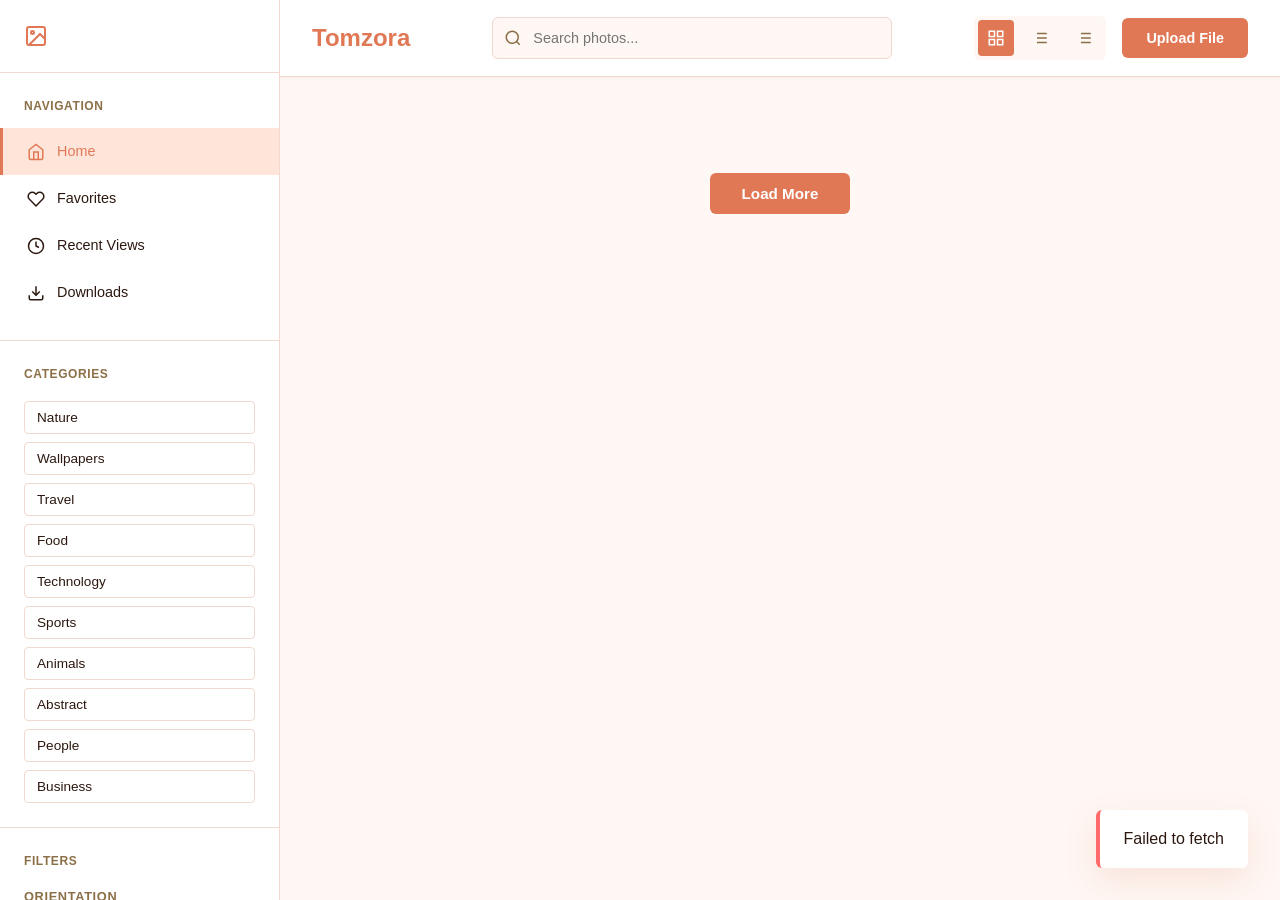
==== index.html @ ce798ffd "HTML" ====
<!DOCTYPE html>
<html lang="en">
<head>
    <meta charset="UTF-8">
    <meta name="viewport" content="width=device-width, initial-scale=1.0">
    <meta name="description" content="Tomzora - A beautiful image gallery powered by Unsplash">
    <title>Tomzora - Image Gallery</title>
    <link rel="stylesheet" href="../css/styles.css">
</head>
<body>
    <!-- Sidebar Navigation -->
    <aside id="sidebar" class="sidebar">
        <div class="sidebar-header">
            <div class="logo">
                <svg class="logo-icon" viewBox="0 0 24 24" fill="none" stroke="currentColor" stroke-width="2">
                    <rect x="3" y="3" width="18" height="18" rx="2" ry="2"></rect>
                    <circle cx="8.5" cy="8.5" r="1.5"></circle>
                    <polyline points="21 15 16 10 5 21"></polyline>
                </svg>
                <span class="logo-text">Tomzora</span>
            </div>
            <button id="sidebar-toggle" class="sidebar-toggle" aria-label="Toggle sidebar">
                <svg viewBox="0 0 24 24" fill="none" stroke="currentColor" stroke-width="2">
                    <line x1="3" y1="6" x2="21" y2="6"></line>
                    <line x1="3" y1="12" x2="21" y2="12"></line>
                    <line x1="3" y1="18" x2="21" y2="18"></line>
                </svg>
            </button>
        </div>

        <!-- Navigation Links -->
        <nav class="sidebar-nav">
            <h3 class="nav-title">Navigation</h3>
            <ul class="nav-list">
                <li><a href="#" class="nav-link active" data-view="home">
                    <svg viewBox="0 0 24 24" fill="none" stroke="currentColor" stroke-width="2">
                        <path d="M3 9l9-7 9 7v11a2 2 0 0 1-2 2H5a2 2 0 0 1-2-2z"></path>
                        <polyline points="9 22 9 12 15 12 15 22"></polyline>
                    </svg>
                    <span>Home</span>
                </a></li>
                <li><a href="#" class="nav-link" data-view="favorites">
                    <svg viewBox="0 0 24 24" fill="none" stroke="currentColor" stroke-width="2">
                        <path d="M20.84 4.61a5.5 5.5 0 0 0-7.78 0L12 5.67l-1.06-1.06a5.5 5.5 0 0 0-7.78 7.78l1.06 1.06L12 21.23l7.78-7.78 1.06-1.06a5.5 5.5 0 0 0 0-7.78z"></path>
                    </svg>
                    <span>Favorites</span>
                </a></li>
                <li><a href="#" class="nav-link" data-view="recent">
                    <svg viewBox="0 0 24 24" fill="none" stroke="currentColor" stroke-width="2">
                        <circle cx="12" cy="12" r="10"></circle>
                        <polyline points="12 6 12 12 16 14"></polyline>
                    </svg>
                    <span>Recent Views</span>
                </a></li>
                <li><a href="#" class="nav-link" data-view="downloads">
                    <svg viewBox="0 0 24 24" fill="none" stroke="currentColor" stroke-width="2">
                        <path d="M21 15v4a2 2 0 0 1-2 2H5a2 2 0 0 1-2-2v-4"></path>
                        <polyline points="7 10 12 15 17 10"></polyline>
                        <line x1="12" y1="15" x2="12" y2="3"></line>
                    </svg>
                    <span>Downloads</span>
                </a></li>
            </ul>
        </nav>

        <!-- Categories -->
        <section class="sidebar-section">
            <h3 class="section-title">Categories</h3>
            <div class="category-list">
                <button class="category-btn" data-topic="nature">Nature</button>
                <button class="category-btn" data-topic="wallpapers">Wallpapers</button>
                <button class="category-btn" data-topic="travel">Travel</button>
                <button class="category-btn" data-topic="food-drink">Food</button>
                <button class="category-btn" data-topic="technology">Technology</button>
                <button class="category-btn" data-topic="sports">Sports</button>
                <button class="category-btn" data-topic="animals">Animals</button>
                <button class="category-btn" data-topic="textures-patterns">Abstract</button>
                <button class="category-btn" data-topic="people">People</button>
                <button class="category-btn" data-topic="business-work">Business</button>
            </div>
        </section>

        <!-- Filters Panel -->
        <section class="sidebar-section">
            <h3 class="section-title">Filters</h3>
            
            <div class="filter-group">
                <label class="filter-label">Orientation</label>
                <div class="filter-options">
                    <button class="filter-btn active" data-filter="orientation" data-value="">All</button>
                    <button class="filter-btn" data-filter="orientation" data-value="landscape">Landscape</button>
                    <button class="filter-btn" data-filter="orientation" data-value="portrait">Portrait</button>
                    <button class="filter-btn" data-filter="orientation" data-value="squarish">Square</button>
                </div>
            </div>

            <div class="filter-group">
                <label class="filter-label">Color</label>
                <div class="color-swatches">
                    <button class="color-swatch" data-color="" title="All" style="background: linear-gradient(45deg, #ccc 25%, transparent 25%, transparent 75%, #ccc 75%, #ccc), linear-gradient(45deg, #ccc 25%, transparent 25%, transparent 75%, #ccc 75%, #ccc); background-size: 10px 10px; background-position: 0 0, 5px 5px; background-color: #eee;"></button>
                    <button class="color-swatch" data-color="black_and_white" title="B&W" style="background: linear-gradient(to right, #000, #fff);"></button>
                    <button class="color-swatch" data-color="black" title="Black" style="background: #000;"></button>
                    <button class="color-swatch" data-color="white" title="White" style="background: #fff; border: 1px solid #ddd;"></button>
                    <button class="color-swatch" data-color="yellow" title="Yellow" style="background: #FFD700;"></button>
                    <button class="color-swatch" data-color="orange" title="Orange" style="background: #FF8C00;"></button>
                    <button class="color-swatch" data-color="red" title="Red" style="background: #FF0000;"></button>
                    <button class="color-swatch" data-color="purple" title="Purple" style="background: #800080;"></button>
                    <button class="color-swatch" data-color="magenta" title="Magenta" style="background: #FF00FF;"></button>
                    <button class="color-swatch" data-color="green" title="Green" style="background: #008000;"></button>
                    <button class="color-swatch" data-color="teal" title="Teal" style="background: #008080;"></button>
                    <button class="color-swatch" data-color="blue" title="Blue" style="background: #0000FF;"></button>
                </div>
            </div>

            <div class="filter-group">
                <label class="filter-label">Sort By</label>
                <div class="filter-options">
                    <button class="filter-btn active" data-filter="sort" data-value="latest">Latest</button>
                    <button class="filter-btn" data-filter="sort" data-value="oldest">Oldest</button>
                    <button class="filter-btn" data-filter="sort" data-value="popular">Popular</button>
                </div>
            </div>
        </section>

        <!-- Settings -->
        <section class="sidebar-section">
            <h3 class="section-title">Settings</h3>
            
            <div class="setting-group">
                <label class="setting-label">Theme</label>
                <select id="theme-select" class="setting-select">
                    <option value="light">Light</option>
                    <option value="dark">Dark</option>
                    <option value="sepia">Sepia</option>
                    <option value="ocean">Ocean</option>
                    <option value="forest">Forest</option>
                    <option value="sunset">Sunset</option>
                </select>
            </div>

            <div class="setting-group">
                <label class="setting-label">Grid Columns</label>
                <select id="columns-select" class="setting-select">
                    <option value="2">2 Columns</option>
                    <option value="3">3 Columns</option>
                    <option value="4" selected>4 Columns</option>
                    <option value="5">5 Columns</option>
                </select>
            </div>

            <div class="setting-group">
                <label class="setting-label">Layout Density</label>
                <select id="density-select" class="setting-select">
                    <option value="comfortable" selected>Comfortable</option>
                    <option value="compact">Compact</option>
                    <option value="spacious">Spacious</option>
                </select>
            </div>

            <div class="setting-group checkbox">
                <input type="checkbox" id="show-attribution" checked>
                <label for="show-attribution">Show Attribution</label>
            </div>
        </section>
    </aside>

    <!-- Main Content Area -->
    <main class="main-content">
        <!-- Header Bar -->
        <header class="header">
            <div class="header-left">
                <h1 class="app-title">Tomzora</h1>
            </div>

            <div class="header-center">
                <div class="search-container">
                    <svg class="search-icon" viewBox="0 0 24 24" fill="none" stroke="currentColor" stroke-width="2">
                        <circle cx="11" cy="11" r="8"></circle>
                        <line x1="21" y1="21" x2="16.65" y2="16.65"></line>
                    </svg>
                    <input 
                        type="text" 
                        id="search-input" 
                        class="search-input" 
                        placeholder="Search photos..."
                        aria-label="Search photos"
                    >
                    <div id="search-suggestions" class="search-suggestions"></div>
                </div>
            </div>

            <div class="header-right">
                <div class="view-toggle">
                    <button class="view-btn active" data-view-type="masonry" title="Masonry Grid">
                        <svg viewBox="0 0 24 24" fill="none" stroke="currentColor" stroke-width="2">
                            <rect x="3" y="3" width="7" height="7"></rect>
                            <rect x="14" y="3" width="7" height="7"></rect>
                            <rect x="14" y="14" width="7" height="7"></rect>
                            <rect x="3" y="14" width="7" height="7"></rect>
                        </svg>
                    </button>
                    <button class="view-btn" data-view-type="grid" title="Uniform Grid">
                        <svg viewBox="0 0 24 24" fill="none" stroke="currentColor" stroke-width="2">
                            <line x1="8" y1="6" x2="21" y2="6"></line>
                            <line x1="8" y1="12" x2="21" y2="12"></line>
                            <line x1="8" y1="18" x2="21" y2="18"></line>
                            <line x1="3" y1="6" x2="3.01" y2="6"></line>
                            <line x1="3" y1="12" x2="3.01" y2="12"></line>
                            <line x1="3" y1="18" x2="3.01" y2="18"></line>
                        </svg>
                    </button>
                    <button class="view-btn" data-view-type="list" title="List View">
                        <svg viewBox="0 0 24 24" fill="none" stroke="currentColor" stroke-width="2">
                            <line x1="8" y1="6" x2="21" y2="6"></line>
                            <line x1="8" y1="12" x2="21" y2="12"></line>
                            <line x1="8" y1="18" x2="21" y2="18"></line>
                            <line x1="3" y1="6" x2="3.01" y2="6"></line>
                            <line x1="3" y1="12" x2="3.01" y2="12"></line>
                            <line x1="3" y1="18" x2="3.01" y2="18"></line>
                        </svg>
                    </button>
                </div>
                <button id="upload-btn" class="upload-btn">Upload File</button>
            </div>
        </header>

        <!-- Content Container -->
        <div class="content-wrapper">
            <!-- Photo Grid -->
            <div id="photo-grid" class="photo-grid masonry"></div>

            <!-- Empty State -->
            <div id="empty-state" class="empty-state hidden">
                <svg viewBox="0 0 24 24" fill="none" stroke="currentColor" stroke-width="2">
                    <rect x="3" y="3" width="18" height="18" rx="2" ry="2"></rect>
                    <circle cx="8.5" cy="8.5" r="1.5"></circle>
                    <polyline points="21 15 16 10 5 21"></polyline>
                </svg>
                <h2>No photos found</h2>
                <p>Try adjusting your filters or search terms</p>
            </div>

            <!-- Loading State -->
            <div id="loading-state" class="loading-state">
                <div class="skeleton-grid">
                    <div class="skeleton-card"></div>
                    <div class="skeleton-card"></div>
                    <div class="skeleton-card"></div>
                    <div class="skeleton-card"></div>
                    <div class="skeleton-card"></div>
                    <div class="skeleton-card"></div>
                </div>
            </div>

            <!-- Load More Button -->
            <div class="load-more-container">
                <button id="load-more-btn" class="load-more-btn">Load More</button>
            </div>
        </div>
    </main>

    <!-- Lightbox Modal -->
    <div id="lightbox" class="lightbox hidden">
        <div class="lightbox-overlay"></div>
        <div class="lightbox-container">
            <button class="lightbox-close" aria-label="Close lightbox">
                <svg viewBox="0 0 24 24" fill="none" stroke="currentColor" stroke-width="2">
                    <line x1="18" y1="6" x2="6" y2="18"></line>
                    <line x1="6" y1="6" x2="18" y2="18"></line>
                </svg>
            </button>

            <button class="lightbox-nav prev" aria-label="Previous photo">
                <svg viewBox="0 0 24 24" fill="none" stroke="currentColor" stroke-width="2">
                    <polyline points="15 18 9 12 15 6"></polyline>
                </svg>
            </button>

            <div class="lightbox-content">
                <img id="lightbox-image" src="" alt="">
                <div class="lightbox-info">
                    <div class="photo-meta">
                        <img id="photographer-avatar" src="" alt="" class="avatar">
                        <div class="photographer-info">
                            <p class="photographer-name"></p>
                            <p class="photo-date"></p>
                        </div>
                    </div>
                    <div class="photo-stats">
                        <span class="likes-count">
                            <svg viewBox="0 0 24 24" fill="currentColor">
                                <path d="M20.84 4.61a5.5 5.5 0 0 0-7.78 0L12 5.67l-1.06-1.06a5.5 5.5 0 0 0-7.78 7.78l1.06 1.06L12 21.23l7.78-7.78 1.06-1.06a5.5 5.5 0 0 0 0-7.78z"></path>
                            </svg>
                            <span id="likes-number">0</span>
                        </span>
                        <span class="dimensions">
                            <svg viewBox="0 0 24 24" fill="none" stroke="currentColor" stroke-width="2">
                                <path d="M4 3h16a2 2 0 0 1 2 2v14a2 2 0 0 1-2 2H4a2 2 0 0 1-2-2V5a2 2 0 0 1 2-2z"></path>
                                <path d="M9 9h6v6H9z"></path>
                            </svg>
                            <span id="dimensions-text">0x0</span>
                        </span>
                    </div>
                    <p id="photo-description" class="photo-description"></p>
                    <div class="lightbox-actions">
                        <button id="favorite-btn" class="action-btn favorite-btn" aria-label="Add to favorites">
                            <svg viewBox="0 0 24 24" fill="none" stroke="currentColor" stroke-width="2">
                                <path d="M20.84 4.61a5.5 5.5 0 0 0-7.78 0L12 5.67l-1.06-1.06a5.5 5.5 0 0 0-7.78 7.78l1.06 1.06L12 21.23l7.78-7.78 1.06-1.06a5.5 5.5 0 0 0 0-7.78z"></path>
                            </svg>
                            <span>Favorite</span>
                        </button>
                        <button id="download-btn" class="action-btn download-btn" aria-label="Download photo">
                            <svg viewBox="0 0 24 24" fill="none" stroke="currentColor" stroke-width="2">
                                <path d="M21 15v4a2 2 0 0 1-2 2H5a2 2 0 0 1-2-2v-4"></path>
                                <polyline points="7 10 12 15 17 10"></polyline>
                                <line x1="12" y1="15" x2="12" y2="3"></line>
                            </svg>
                            <span>Download</span>
                        </button>
                        <button id="copy-link-btn" class="action-btn copy-btn" aria-label="Copy link">
                            <svg viewBox="0 0 24 24" fill="none" stroke="currentColor" stroke-width="2">
                                <path d="M10 13a5 5 0 0 0 7.54.54l3-3a5 5 0 0 0-7.07-7.07l-1.72 1.71"></path>
                                <path d="M14 11a5 5 0 0 0-7.54-.54l-3 3a5 5 0 0 0 7.07 7.07l1.71-1.71"></path>
                            </svg>
                            <span>Copy Link</span>
                        </button>
                    </div>
                </div>
            </div>

            <button class="lightbox-nav next" aria-label="Next photo">
                <svg viewBox="0 0 24 24" fill="none" stroke="currentColor" stroke-width="2">
                    <polyline points="9 18 15 12 9 6"></polyline>
                </svg>
            </button>
        </div>
    </div>

    <!-- Toast Notification -->
    <div id="toast" class="toast"></div>

    <!-- Scripts -->
    <script src="../js/api.js"></script>
    <script src="../js/themes.js"></script>
    <script src="../js/favorites.js"></script>
    <script src="../js/search.js"></script>
    <script src="../js/filters.js"></script>
    <script src="../js/gallery.js"></script>
    <script src="../js/lightbox.js"></script>
    <script src="../js/app.js"></script>
</body>
</html>
---- css/styles.css ----
/* ============================================================================
   CODEGALLERY - IMAGE GALLERY APPLICATION
   CSS Architecture: Theme-based system with CSS custom properties
   ============================================================================ */

/* ============================================================================
   1. CSS CUSTOM PROPERTIES (THEMES)
   ============================================================================ */

:root {
  /* Light Theme (Default) - Warm Cream & Coral */
  --bg-primary: #FEF7F3;
  --bg-secondary: #FFFFFF;
  --text-primary: #2C1810;
  --text-secondary: #8B6F47;
  --accent-color: #E07856;
  --accent-light: #FFE4D9;
  --border-color: #F0D9CE;
  --shadow-sm: 0 1px 3px rgba(224, 120, 86, 0.08);
  --shadow-md: 0 4px 12px rgba(224, 120, 86, 0.12);
  --shadow-lg: 0 12px 32px rgba(224, 120, 86, 0.15);
  --overlay-bg: rgba(44, 24, 16, 0.5);
  --transition: 0.3s ease;
}

/* Dark Theme - Deep Purple & Gold */
body.dark-theme {
  --bg-primary: #1A1428;
  --bg-secondary: #2D1F3D;
  --text-primary: #F5E6FF;
  --text-secondary: #C9A8E8;
  --accent-color: #FFD700;
  --accent-light: #3D2F5C;
  --border-color: #4A3A6B;
  --shadow-sm: 0 1px 3px rgba(255, 215, 0, 0.1);
  --shadow-md: 0 4px 12px rgba(255, 215, 0, 0.15);
  --shadow-lg: 0 12px 32px rgba(255, 215, 0, 0.2);
  --overlay-bg: rgba(26, 20, 40, 0.85);
}

/* Sepia Theme - Vintage Brown & Cream */
body.sepia-theme {
  --bg-primary: #F5EFE7;
  --bg-secondary: #FDFBF7;
  --text-primary: #4A3728;
  --text-secondary: #8B7355;
  --accent-color: #C67C4E;
  --accent-light: #E8D5C4;
  --border-color: #E8DFCE;
  --shadow-sm: 0 1px 3px rgba(198, 124, 78, 0.1);
  --shadow-md: 0 4px 12px rgba(198, 124, 78, 0.15);
  --shadow-lg: 0 12px 32px rgba(198, 124, 78, 0.2);
  --overlay-bg: rgba(74, 55, 40, 0.65);
}

/* Ocean Theme - Deep Teal & Aqua */
body.ocean-theme {
  --bg-primary: #0F2F3F;
  --bg-secondary: #1A3F52;
  --text-primary: #D4F1F9;
  --text-secondary: #8ECCE0;
  --accent-color: #00D9FF;
  --accent-light: #0D5A7A;
  --border-color: #2A5A75;
  --shadow-sm: 0 1px 3px rgba(0, 217, 255, 0.1);
  --shadow-md: 0 4px 12px rgba(0, 217, 255, 0.15);
  --shadow-lg: 0 12px 32px rgba(0, 217, 255, 0.2);
  --overlay-bg: rgba(15, 47, 63, 0.85);
}

/* Forest Theme - Emerald & Sage */
body.forest-theme {
  --bg-primary: #1A3A2A;
  --bg-secondary: #2A4A3A;
  --text-primary: #D4F0E0;
  --text-secondary: #9DBFA8;
  --accent-color: #52D17A;
  --accent-light: #3D6B4F;
  --border-color: #4A7A5A;
  --shadow-sm: 0 1px 3px rgba(82, 209, 122, 0.1);
  --shadow-md: 0 4px 12px rgba(82, 209, 122, 0.15);
  --shadow-lg: 0 12px 32px rgba(82, 209, 122, 0.2);
  --overlay-bg: rgba(26, 58, 42, 0.85);
}

/* Sunset Theme - Vibrant Orange & Deep Purple */
body.sunset-theme {
  --bg-primary: #3A1F4D;
  --bg-secondary: #4D2E63;
  --text-primary: #FFE4C4;
  --text-secondary: #FFB88C;
  --accent-color: #FF7F50;
  --accent-light: #6B3F5C;
  --border-color: #6B4A7A;
  --shadow-sm: 0 1px 3px rgba(255, 127, 80, 0.1);
  --shadow-md: 0 4px 12px rgba(255, 127, 80, 0.15);
  --shadow-lg: 0 12px 32px rgba(255, 127, 80, 0.2);
  --overlay-bg: rgba(58, 31, 77, 0.85);
}

/* ============================================================================
   2. GLOBAL STYLES & RESET
   ============================================================================ */

* {
  margin: 0;
  padding: 0;
  box-sizing: border-box;
}

html {
  scroll-behavior: smooth;
}

body {
  font-family: -apple-system, BlinkMacSystemFont, 'Segoe UI', Roboto, 'Helvetica Neue', Arial, sans-serif;
  background-color: var(--bg-primary);
  color: var(--text-primary);
  transition: background-color var(--transition), color var(--transition);
  line-height: 1.6;
  overflow-x: hidden;
}

/* ============================================================================
   3. LAYOUT STRUCTURE
   ============================================================================ */

body {
  display: flex;
  min-height: 100vh;
}

.sidebar {
  position: fixed;
  left: 0;
  top: 0;
  width: 280px;
  height: 100vh;
  background-color: var(--bg-secondary);
  border-right: 1px solid var(--border-color);
  overflow-y: auto;
  z-index: 1000;
  transition: transform var(--transition);
}

.main-content {
  margin-left: 280px;
  flex: 1;
  display: flex;
  flex-direction: column;
  min-height: 100vh;
}

/* ============================================================================
   4. SIDEBAR STYLES
   ============================================================================ */

.sidebar-header {
  padding: 1.5rem;
  border-bottom: 1px solid var(--border-color);
  display: flex;
  justify-content: space-between;
  align-items: center;
  position: sticky;
  top: 0;
  background-color: var(--bg-secondary);
  z-index: 10;
}

.logo {
  display: flex;
  align-items: center;
  gap: 0.75rem;
  font-weight: 700;
  font-size: 1.25rem;
  color: var(--accent-color);
}

.logo-icon {
  width: 24px;
  height: 24px;
}

.logo-text {
  display: none;
}

.sidebar-toggle {
  display: none;
  background: none;
  border: none;
  cursor: pointer;
  color: var(--text-primary);
  padding: 0.5rem;
  width: 32px;
  height: 32px;
  align-items: center;
  justify-content: center;
}

.sidebar-toggle svg {
  width: 20px;
  height: 20px;
}

/* Navigation */
.sidebar-nav {
  padding: 1.5rem 0;
  border-bottom: 1px solid var(--border-color);
}

.nav-title {
  font-size: 0.75rem;
  font-weight: 700;
  text-transform: uppercase;
  color: var(--text-secondary);
  padding: 0 1.5rem 0.75rem;
  letter-spacing: 0.05em;
}

.nav-list {
  list-style: none;
}

.nav-link {
  display: flex;
  align-items: center;
  gap: 0.75rem;
  padding: 0.75rem 1.5rem;
  color: var(--text-primary);
  text-decoration: none;
  transition: background-color var(--transition), color var(--transition);
  border-left: 3px solid transparent;
}

.nav-link:hover,
.nav-link.active {
  background-color: var(--accent-light);
  color: var(--accent-color);
  border-left-color: var(--accent-color);
}

.nav-link svg {
  width: 18px;
  height: 18px;
  flex-shrink: 0;
}

.nav-link span {
  font-size: 0.9rem;
}

/* Sidebar Sections */
.sidebar-section {
  padding: 1.5rem;
  border-bottom: 1px solid var(--border-color);
}

.section-title {
  font-size: 0.75rem;
  font-weight: 700;
  text-transform: uppercase;
  color: var(--text-secondary);
  margin-bottom: 1rem;
  letter-spacing: 0.05em;
}

/* Categories */
.category-list {
  display: flex;
  flex-direction: column;
  gap: 0.5rem;
}

.category-btn {
  padding: 0.5rem 0.75rem;
  background-color: transparent;
  border: 1px solid var(--border-color);
  border-radius: 4px;
  color: var(--text-primary);
  cursor: pointer;
  font-size: 0.85rem;
  transition: all var(--transition);
  text-align: left;
}

.category-btn:hover,
.category-btn.active {
  background-color: var(--accent-color);
  color: #FFFFFF;
  border-color: var(--accent-color);
}

/* Filters */
.filter-group {
  margin-bottom: 1.5rem;
}

.filter-label {
  display: block;
  font-size: 0.8rem;
  font-weight: 600;
  color: var(--text-secondary);
  margin-bottom: 0.75rem;
  text-transform: uppercase;
  letter-spacing: 0.05em;
}

.filter-options {
  display: flex;
  flex-wrap: wrap;
  gap: 0.5rem;
}

.filter-btn {
  padding: 0.4rem 0.75rem;
  background-color: transparent;
  border: 1px solid var(--border-color);
  border-radius: 4px;
  color: var(--text-primary);
  cursor: pointer;
  font-size: 0.75rem;
  transition: all var(--transition);
  flex: 1;
  min-width: 60px;
}

.filter-btn:hover,
.filter-btn.active {
  background-color: var(--accent-color);
  color: #FFFFFF;
  border-color: var(--accent-color);
}

/* Color Swatches */
.color-swatches {
  display: grid;
  grid-template-columns: repeat(4, 1fr);
  gap: 0.5rem;
}

.color-swatch {
  width: 100%;
  aspect-ratio: 1;
  border: 2px solid transparent;
  border-radius: 4px;
  cursor: pointer;
  transition: all var(--transition);
}

.color-swatch:hover,
.color-swatch.active {
  border-color: var(--accent-color);
  transform: scale(1.1);
}

/* Settings */
.setting-group {
  margin-bottom: 1rem;
}

.setting-label {
  display: block;
  font-size: 0.8rem;
  font-weight: 600;
  color: var(--text-secondary);
  margin-bottom: 0.5rem;
  text-transform: uppercase;
  letter-spacing: 0.05em;
}

.setting-select {
  width: 100%;
  padding: 0.5rem;
  background-color: var(--bg-primary);
  border: 1px solid var(--border-color);
  border-radius: 4px;
  color: var(--text-primary);
  font-size: 0.85rem;
  cursor: pointer;
  transition: border-color var(--transition);
}

.setting-select:hover,
.setting-select:focus {
  border-color: var(--accent-color);
  outline: none;
}

.setting-group.checkbox {
  display: flex;
  align-items: center;
  gap: 0.75rem;
}

.setting-group.checkbox input {
  width: 18px;
  height: 18px;
  cursor: pointer;
  accent-color: var(--accent-color);
}

.setting-group.checkbox label {
  font-size: 0.85rem;
  cursor: pointer;
  margin: 0;
}

/* ============================================================================
   5. HEADER STYLES
   ============================================================================ */

.header {
  background-color: var(--bg-secondary);
  border-bottom: 1px solid var(--border-color);
  padding: 1rem 2rem;
  display: flex;
  justify-content: space-between;
  align-items: center;
  gap: 2rem;
  box-shadow: var(--shadow-sm);
  position: sticky;
  top: 0;
  z-index: 100;
  transition: transform 0.3s ease;
}

.header-left {
  flex-shrink: 0;
}

.app-title {
  font-size: 1.5rem;
  font-weight: 700;
  color: var(--accent-color);
  margin: 0;
}

.header-center {
  flex: 1;
  max-width: 400px;
}

.search-container {
  position: relative;
}

.search-icon {
  position: absolute;
  left: 0.75rem;
  top: 50%;
  transform: translateY(-50%);
  width: 18px;
  height: 18px;
  color: var(--text-secondary);
  pointer-events: none;
}

.search-input {
  width: 100%;
  padding: 0.75rem 0.75rem 0.75rem 2.5rem;
  background-color: var(--bg-primary);
  border: 1px solid var(--border-color);
  border-radius: 6px;
  color: var(--text-primary);
  font-size: 0.9rem;
  transition: all var(--transition);
}

.search-input:hover,
.search-input:focus {
  border-color: var(--accent-color);
  outline: none;
  box-shadow: 0 0 0 3px var(--accent-light);
}

.search-suggestions {
  position: absolute;
  top: 100%;
  left: 0;
  right: 0;
  background-color: var(--bg-secondary);
  border: 1px solid var(--border-color);
  border-top: none;
  border-radius: 0 0 6px 6px;
  max-height: 200px;
  overflow-y: auto;
  z-index: 1001;
  display: none;
}

.search-suggestions.active {
  display: block;
}

.suggestion-item {
  padding: 0.75rem 1rem;
  cursor: pointer;
  transition: background-color var(--transition);
  border-bottom: 1px solid var(--border-color);
}

.suggestion-item:last-child {
  border-bottom: none;
}

.suggestion-item:hover {
  background-color: var(--accent-light);
  color: var(--accent-color);
}

.header-right {
  display: flex;
  align-items: center;
  gap: 1rem;
  flex-shrink: 0;
}

.view-toggle {
  display: flex;
  gap: 0.5rem;
  background-color: var(--bg-primary);
  padding: 0.25rem;
  border-radius: 6px;
}

.view-btn {
  padding: 0.5rem;
  background-color: transparent;
  border: none;
  border-radius: 4px;
  color: var(--text-secondary);
  cursor: pointer;
  width: 36px;
  height: 36px;
  display: flex;
  align-items: center;
  justify-content: center;
  transition: all var(--transition);
}

.view-btn svg {
  width: 18px;
  height: 18px;
}

.view-btn:hover,
.view-btn.active {
  background-color: var(--accent-color);
  color: #FFFFFF;
}

.upload-btn {
  padding: 0.75rem 1.5rem;
  background-color: var(--accent-color);
  color: #FFFFFF;
  border: none;
  border-radius: 6px;
  font-weight: 600;
  cursor: pointer;
  transition: all var(--transition);
  font-size: 0.9rem;
}

.upload-btn:hover {
  opacity: 0.9;
  transform: translateY(-2px);
  box-shadow: var(--shadow-md);
}

/* ============================================================================
   6. CONTENT AREA STYLES
   ============================================================================ */

.content-wrapper {
  flex: 1;
  padding: 2rem;
  overflow-y: auto;
}

/* Photo Grid */
.photo-grid {
  display: grid;
  grid-template-columns: repeat(4, 1fr);
  gap: 1.5rem;
  margin-bottom: 2rem;
}

.photo-grid.masonry {
  display: block;
  column-count: 4;
  column-gap: 1.5rem;
}

.photo-grid.grid {
  display: grid;
  grid-template-columns: repeat(4, 1fr);
  gap: 1.5rem;
}

.photo-grid.list {
  display: grid;
  grid-template-columns: 1fr;
  gap: 1.5rem;
}

.photo-card {
  background-color: var(--bg-secondary);
  border-radius: 8px;
  overflow: hidden;
  box-shadow: var(--shadow-sm);
  transition: all var(--transition);
  cursor: pointer;
  position: relative;
  break-inside: avoid;
}

.photo-card:hover {
  transform: translateY(-4px);
  box-shadow: var(--shadow-lg);
}

.photo-card-image {
  width: 100%;
  height: auto;
  display: block;
  background-color: var(--bg-primary);
}

.photo-card-overlay {
  position: absolute;
  top: 0;
  left: 0;
  right: 0;
  bottom: 0;
  background-color: var(--overlay-bg);
  display: flex;
  align-items: center;
  justify-content: center;
  gap: 1rem;
  opacity: 0;
  transition: opacity var(--transition);
}

.photo-card:hover .photo-card-overlay {
  opacity: 1;
}

.overlay-icon-btn {
  width: 40px;
  height: 40px;
  border-radius: 50%;
  background-color: rgba(255, 255, 255, 0.9);
  border: none;
  cursor: pointer;
  display: flex;
  align-items: center;
  justify-content: center;
  transition: all var(--transition);
}

.overlay-icon-btn:hover {
  background-color: #FFFFFF;
  transform: scale(1.1);
}

.overlay-icon-btn svg {
  width: 20px;
  height: 20px;
  color: var(--text-primary);
}

.photo-card-category {
  position: absolute;
  bottom: 1rem;
  left: 1rem;
  background-color: var(--accent-color);
  color: #FFFFFF;
  padding: 0.4rem 0.8rem;
  border-radius: 4px;
  font-size: 0.75rem;
  font-weight: 600;
  text-transform: uppercase;
  letter-spacing: 0.05em;
  opacity: 0;
  transition: opacity var(--transition);
}

.photo-card:hover .photo-card-category {
  opacity: 1;
}

.photo-card-attribution {
  padding: 0.75rem 1rem;
  font-size: 0.8rem;
  color: var(--text-secondary);
  border-top: 1px solid var(--border-color);
}

.photo-card-attribution a {
  color: var(--accent-color);
  text-decoration: none;
  transition: opacity var(--transition);
}

.photo-card-attribution a:hover {
  opacity: 0.8;
  text-decoration: underline;
}

.photo-card-attribution.hidden {
  display: none;
}

/* List View Specific */
.photo-grid.list .photo-card {
  display: grid;
  grid-template-columns: 200px 1fr;
  gap: 1rem;
}

.photo-grid.list .photo-card-image {
  height: 150px;
  object-fit: cover;
}

.photo-grid.list .photo-card-overlay {
  position: static;
  opacity: 1;
  background-color: transparent;
  flex-direction: column;
  align-items: flex-start;
  padding: 1rem;
}

.photo-grid.list .photo-card-category {
  position: static;
  opacity: 1;
  margin-bottom: 0.5rem;
}

.photo-grid.list .photo-card-attribution {
  border-top: none;
  padding: 0;
}

/* Empty State */
.empty-state {
  text-align: center;
  padding: 4rem 2rem;
  color: var(--text-secondary);
}

.empty-state svg {
  width: 80px;
  height: 80px;
  margin-bottom: 1rem;
  opacity: 0.5;
}

.empty-state h2 {
  font-size: 1.5rem;
  margin-bottom: 0.5rem;
  color: var(--text-primary);
}

.empty-state.hidden {
  display: none;
}

/* Loading State */
.loading-state {
  display: none;
}

.loading-state.active {
  display: block;
}

.skeleton-grid {
  display: grid;
  grid-template-columns: repeat(4, 1fr);
  gap: 1.5rem;
}

.skeleton-card {
  background: linear-gradient(90deg, var(--bg-secondary) 25%, var(--border-color) 50%, var(--bg-secondary) 75%);
  background-size: 200% 100%;
  animation: shimmer 1.5s infinite;
  border-radius: 8px;
  aspect-ratio: 3/4;
}

@keyframes shimmer {
  0% { background-position: 200% 0; }
  100% { background-position: -200% 0; }
}

/* Load More Button */
.load-more-container {
  text-align: center;
  padding: 2rem;
}

.load-more-btn {
  padding: 0.75rem 2rem;
  background-color: var(--accent-color);
  color: #FFFFFF;
  border: none;
  border-radius: 6px;
  font-weight: 600;
  cursor: pointer;
  transition: all var(--transition);
  font-size: 0.95rem;
}

.load-more-btn:hover {
  opacity: 0.9;
  transform: translateY(-2px);
  box-shadow: var(--shadow-md);
}

.load-more-btn.hidden {
  display: none;
}

.load-more-btn.loading {
  opacity: 0.7;
  pointer-events: none;
}

/* ============================================================================
   7. LIGHTBOX STYLES
   ============================================================================ */

.lightbox {
  position: fixed;
  top: 0;
  left: 0;
  right: 0;
  bottom: 0;
  z-index: 2000;
  display: flex;
  align-items: center;
  justify-content: center;
}

.lightbox.hidden {
  display: none;
}

.lightbox-overlay {
  position: absolute;
  top: 0;
  left: 0;
  right: 0;
  bottom: 0;
  background-color: var(--overlay-bg);
  animation: fadeIn 0.25s ease;
}

.lightbox-container {
  position: relative;
  z-index: 2001;
  display: flex;
  align-items: center;
  justify-content: center;
  gap: 2rem;
  max-width: 90vw;
  max-height: 90vh;
  animation: scaleIn 0.25s ease;
}

@keyframes fadeIn {
  from { opacity: 0; }
  to { opacity: 1; }
}

@keyframes scaleIn {
  from {
    opacity: 0;
    transform: scale(0.9);
  }
  to {
    opacity: 1;
    transform: scale(1);
  }
}

.lightbox-close {
  position: absolute;
  top: -40px;
  right: 0;
  background-color: transparent;
  border: none;
  color: #FFFFFF;
  cursor: pointer;
  width: 40px;
  height: 40px;
  display: flex;
  align-items: center;
  justify-content: center;
  transition: all var(--transition);
}

.lightbox-close:hover {
  transform: rotate(90deg);
}

.lightbox-close svg {
  width: 24px;
  height: 24px;
}

.lightbox-nav {
  position: absolute;
  top: 50%;
  transform: translateY(-50%);
  background-color: rgba(255, 255, 255, 0.2);
  border: none;
  color: #FFFFFF;
  cursor: pointer;
  width: 50px;
  height: 50px;
  border-radius: 50%;
  display: flex;
  align-items: center;
  justify-content: center;
  transition: all var(--transition);
  z-index: 2002;
}

.lightbox-nav:hover {
  background-color: rgba(255, 255, 255, 0.3);
}

.lightbox-nav svg {
  width: 24px;
  height: 24px;
}

.lightbox-nav.prev {
  left: -70px;
}

.lightbox-nav.next {
  right: -70px;
}

.lightbox-content {
  display: flex;
  gap: 2rem;
  background-color: var(--bg-secondary);
  border-radius: 12px;
  overflow: hidden;
  box-shadow: var(--shadow-lg);
  max-width: 1000px;
}

#lightbox-image {
  max-width: 600px;
  max-height: 600px;
  object-fit: contain;
  display: block;
}

.lightbox-info {
  padding: 2rem;
  flex: 1;
  min-width: 300px;
  display: flex;
  flex-direction: column;
  gap: 1.5rem;
  overflow-y: auto;
  max-height: 600px;
}

.photo-meta {
  display: flex;
  gap: 1rem;
  align-items: flex-start;
}

.avatar {
  width: 48px;
  height: 48px;
  border-radius: 50%;
  object-fit: cover;
}

.photographer-info {
  flex: 1;
}

.photographer-name {
  font-weight: 600;
  color: var(--text-primary);
  margin-bottom: 0.25rem;
}

.photo-date {
  font-size: 0.85rem;
  color: var(--text-secondary);
  margin: 0;
}

.photo-stats {
  display: flex;
  gap: 1.5rem;
  font-size: 0.9rem;
}

.photo-stats span {
  display: flex;
  align-items: center;
  gap: 0.5rem;
  color: var(--text-secondary);
}

.photo-stats svg {
  width: 18px;
  height: 18px;
  color: var(--accent-color);
}

.photo-description {
  color: var(--text-secondary);
  font-size: 0.9rem;
  line-height: 1.6;
}

.lightbox-actions {
  display: flex;
  flex-direction: column;
  gap: 0.75rem;
  border-top: 1px solid var(--border-color);
  padding-top: 1.5rem;
}

.action-btn {
  padding: 0.75rem 1rem;
  background-color: var(--accent-light);
  color: var(--accent-color);
  border: 1px solid var(--accent-color);
  border-radius: 6px;
  cursor: pointer;
  font-weight: 600;
  display: flex;
  align-items: center;
  justify-content: center;
  gap: 0.5rem;
  transition: all var(--transition);
  font-size: 0.9rem;
}

.action-btn:hover {
  background-color: var(--accent-color);
  color: #FFFFFF;
}

.action-btn svg {
  width: 18px;
  height: 18px;
}

.action-btn.favorite-btn.active {
  background-color: var(--accent-color);
  color: #FFFFFF;
}

/* ============================================================================
   8. TOAST NOTIFICATION
   ============================================================================ */

.toast {
  position: fixed;
  bottom: 2rem;
  right: 2rem;
  background-color: var(--bg-secondary);
  color: var(--text-primary);
  padding: 1rem 1.5rem;
  border-radius: 6px;
  box-shadow: var(--shadow-lg);
  z-index: 3000;
  display: none;
  border-left: 4px solid var(--accent-color);
  animation: slideIn 0.3s ease;
}

.toast.show {
  display: block;
}

.toast.error {
  border-left-color: #FF6B6B;
}

.toast.success {
  border-left-color: #6BCB77;
}

@keyframes slideIn {
  from {
    transform: translateX(400px);
    opacity: 0;
  }
  to {
    transform: translateX(0);
    opacity: 1;
  }
}

/* ============================================================================
   9. RESPONSIVE DESIGN
   ============================================================================ */

/* Tablet (768px - 1023px) */
@media (max-width: 1023px) {
  .sidebar {
    width: 240px;
  }

  .main-content {
    margin-left: 240px;
  }

  .photo-grid.masonry {
    column-count: 3;
  }

  .photo-grid.grid {
    grid-template-columns: repeat(3, 1fr);
  }

  .skeleton-grid {
    grid-template-columns: repeat(3, 1fr);
  }

  .logo-text {
    display: inline;
  }

  .lightbox-nav.prev {
    left: -50px;
  }

  .lightbox-nav.next {
    right: -50px;
  }

  .header {
    padding: 0.75rem 1.5rem;
    gap: 1rem;
  }

  .header-center {
    max-width: 300px;
  }

  .content-wrapper {
    padding: 1.5rem;
  }
}

/* Mobile (360px - 767px) */
@media (max-width: 767px) {
  body {
    flex-direction: column;
  }

  .sidebar {
    position: fixed;
    left: 0;
    top: 0;
    width: 100%;
    height: 100%;
    transform: translateX(-100%);
    z-index: 999;
    border-right: none;
    border-bottom: none;
  }

  .sidebar.open {
    transform: translateX(0);
  }

  .sidebar-toggle {
    display: flex;
  }

  .main-content {
    margin-left: 0;
    width: 100%;
  }

  .header {
    flex-wrap: wrap;
    padding: 0.75rem 1rem;
    gap: 0.75rem;
  }

  .header-left {
    order: 1;
  }

  .header-center {
    order: 3;
    flex-basis: 100%;
    max-width: none;
  }

  .header-right {
    order: 2;
    gap: 0.5rem;
  }

  .upload-btn {
    padding: 0.5rem 1rem;
    font-size: 0.8rem;
  }

  .photo-grid.masonry {
    column-count: 2;
    column-gap: 1rem;
  }

  .photo-grid.grid {
    grid-template-columns: repeat(2, 1fr);
  }

  .skeleton-grid {
    grid-template-columns: repeat(2, 1fr);
  }

  .content-wrapper {
    padding: 1rem;
  }

  .lightbox-container {
    gap: 1rem;
    max-width: 95vw;
  }

  .lightbox-content {
    flex-direction: column;
    max-width: none;
  }

  #lightbox-image {
    max-width: 100%;
    max-height: 400px;
  }

  .lightbox-info {
    max-height: none;
    padding: 1rem;
  }

  .lightbox-nav {
    width: 40px;
    height: 40px;
  }

  .lightbox-nav.prev {
    left: -50px;
  }

  .lightbox-nav.next {
    right: -50px;
  }

  .lightbox-close {
    top: -35px;
  }

  .toast {
    bottom: 1rem;
    right: 1rem;
    left: 1rem;
    max-width: none;
  }
}

/* Mini Mobile (< 360px) */
@media (max-width: 359px) {
  .photo-grid.masonry {
    column-count: 1;
  }

  .photo-grid.grid {
    grid-template-columns: 1fr;
  }

  .skeleton-grid {
    grid-template-columns: 1fr;
  }

  .header {
    padding: 0.5rem;
  }

  .app-title {
    font-size: 1.1rem;
  }

  .search-input {
    font-size: 0.8rem;
  }

  .content-wrapper {
    padding: 0.75rem;
  }

  .lightbox-nav {
    width: 36px;
    height: 36px;
  }
}

/* ============================================================================
   10. DENSITY SETTINGS
   ============================================================================ */

body.compact .photo-grid {
  gap: 1rem;
}

body.compact .photo-grid.masonry {
  column-gap: 1rem;
}

body.compact .content-wrapper {
  padding: 1rem;
}

body.spacious .photo-grid {
  gap: 2rem;
}

body.spacious .photo-grid.masonry {
  column-gap: 2rem;
}

body.spacious .content-wrapper {
  padding: 3rem;
}

/* ============================================================================
   11. SCROLLBAR STYLING
   ============================================================================ */

::-webkit-scrollbar {
  width: 8px;
}

::-webkit-scrollbar-track {
  background-color: var(--bg-primary);
}

::-webkit-scrollbar-thumb {
  background-color: var(--border-color);
  border-radius: 4px;
}

::-webkit-scrollbar-thumb:hover {
  background-color: var(--text-secondary);
}

/* ============================================================================
   12. UTILITY CLASSES
   ============================================================================ */

.hidden {
  display: none !important;
}

.active {
  opacity: 1;
}

/* Accessibility */
@media (prefers-reduced-motion: reduce) {
  * {
    animation-duration: 0.01ms !important;
    animation-iteration-count: 1 !important;
    transition-duration: 0.01ms !important;
  }
}

/* Focus visible for keyboard navigation */
button:focus-visible,
a:focus-visible,
input:focus-visible,
select:focus-visible {
  outline: 2px solid var(--accent-color);
  outline-offset: 2px;
}
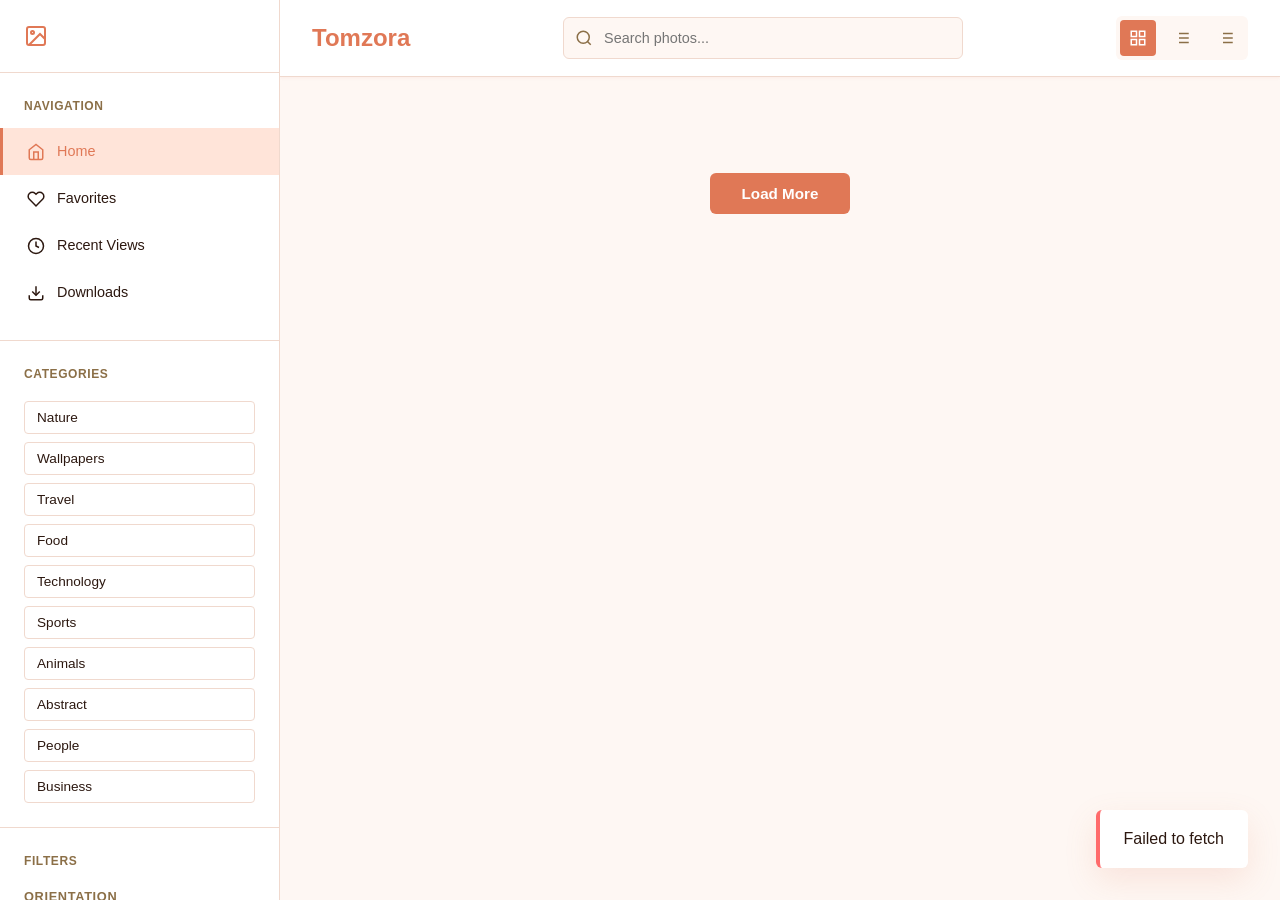
==== commit 6e9a22ad: "Ham-No response" ====
--- a/index.html
+++ b/index.html
@@ -5,7 +5,7 @@
     <meta name="viewport" content="width=device-width, initial-scale=1.0">
     <meta name="description" content="Tomzora - A beautiful image gallery powered by Unsplash">
     <title>Tomzora - Image Gallery</title>
-    <link rel="stylesheet" href="../css/styles.css">
+    <link rel="stylesheet" href="css/styles.css">
 </head>
 <body>
     <!-- Sidebar Navigation -->
@@ -94,23 +94,7 @@
                 </div>
             </div>
 
-            <div class="filter-group">
-                <label class="filter-label">Color</label>
-                <div class="color-swatches">
-                    <button class="color-swatch" data-color="" title="All" style="background: linear-gradient(45deg, #ccc 25%, transparent 25%, transparent 75%, #ccc 75%, #ccc), linear-gradient(45deg, #ccc 25%, transparent 25%, transparent 75%, #ccc 75%, #ccc); background-size: 10px 10px; background-position: 0 0, 5px 5px; background-color: #eee;"></button>
-                    <button class="color-swatch" data-color="black_and_white" title="B&W" style="background: linear-gradient(to right, #000, #fff);"></button>
-                    <button class="color-swatch" data-color="black" title="Black" style="background: #000;"></button>
-                    <button class="color-swatch" data-color="white" title="White" style="background: #fff; border: 1px solid #ddd;"></button>
-                    <button class="color-swatch" data-color="yellow" title="Yellow" style="background: #FFD700;"></button>
-                    <button class="color-swatch" data-color="orange" title="Orange" style="background: #FF8C00;"></button>
-                    <button class="color-swatch" data-color="red" title="Red" style="background: #FF0000;"></button>
-                    <button class="color-swatch" data-color="purple" title="Purple" style="background: #800080;"></button>
-                    <button class="color-swatch" data-color="magenta" title="Magenta" style="background: #FF00FF;"></button>
-                    <button class="color-swatch" data-color="green" title="Green" style="background: #008000;"></button>
-                    <button class="color-swatch" data-color="teal" title="Teal" style="background: #008080;"></button>
-                    <button class="color-swatch" data-color="blue" title="Blue" style="background: #0000FF;"></button>
-                </div>
-            </div>
+
 
             <div class="filter-group">
                 <label class="filter-label">Sort By</label>
@@ -168,6 +152,13 @@
     <main class="main-content">
         <!-- Header Bar -->
         <header class="header">
+            <button id="mobile-menu-btn" class="mobile-menu-btn" aria-label="Toggle menu">
+                <svg viewBox="0 0 24 24" fill="none" stroke="currentColor" stroke-width="2">
+                    <line x1="3" y1="6" x2="21" y2="6"></line>
+                    <line x1="3" y1="12" x2="21" y2="12"></line>
+                    <line x1="3" y1="18" x2="21" y2="18"></line>
+                </svg>
+            </button>
             <div class="header-left">
                 <h1 class="app-title">Tomzora</h1>
             </div>
@@ -220,7 +211,7 @@
                         </svg>
                     </button>
                 </div>
-                <button id="upload-btn" class="upload-btn">Upload File</button>
+
             </div>
         </header>
 
@@ -340,13 +331,13 @@
     <div id="toast" class="toast"></div>
 
     <!-- Scripts -->
-    <script src="../js/api.js"></script>
-    <script src="../js/themes.js"></script>
-    <script src="../js/favorites.js"></script>
-    <script src="../js/search.js"></script>
-    <script src="../js/filters.js"></script>
-    <script src="../js/gallery.js"></script>
-    <script src="../js/lightbox.js"></script>
-    <script src="../js/app.js"></script>
+    <script src="js/api.js"></script>
+    <script src="js/themes.js"></script>
+    <script src="js/favorites.js"></script>
+    <script src="js/search.js"></script>
+    <script src="js/filters.js"></script>
+    <script src="js/gallery.js"></script>
+    <script src="js/lightbox.js"></script>
+    <script src="js/app.js"></script>
 </body>
 </html>
--- a/css/styles.css
+++ b/css/styles.css
@@ -425,6 +425,38 @@
   transition: transform 0.3s ease;
 }
 
+.mobile-menu-btn {
+  display: none;
+  background-color: transparent;
+  border: none;
+  color: var(--text-primary);
+  cursor: pointer;
+  width: 36px;
+  height: 36px;
+  padding: 0;
+  margin-right: 1rem;
+  transition: all var(--transition);
+  align-items: center;
+  justify-content: center;
+  border-radius: 6px;
+}
+
+.mobile-menu-btn svg {
+  width: 24px;
+  height: 24px;
+  stroke-width: 2;
+}
+
+.mobile-menu-btn:hover {
+  background-color: var(--accent-light);
+  color: var(--accent-color);
+}
+
+.mobile-menu-btn.active {
+  background-color: var(--accent-color);
+  color: #FFFFFF;
+}
+
 .header-left {
   flex-shrink: 0;
 }
@@ -550,23 +582,7 @@
   color: #FFFFFF;
 }
 
-.upload-btn {
-  padding: 0.75rem 1.5rem;
-  background-color: var(--accent-color);
-  color: #FFFFFF;
-  border: none;
-  border-radius: 6px;
-  font-weight: 600;
-  cursor: pointer;
-  transition: all var(--transition);
-  font-size: 0.9rem;
-}
-
-.upload-btn:hover {
-  opacity: 0.9;
-  transform: translateY(-2px);
-  box-shadow: var(--shadow-md);
-}
+
 
 /* ============================================================================
    6. CONTENT AREA STYLES
@@ -1184,6 +1200,10 @@
     transform: translateX(0);
   }
 
+  .mobile-menu-btn {
+    display: flex;
+  }
+
   .sidebar-toggle {
     display: flex;
   }
@@ -1214,10 +1234,7 @@
     gap: 0.5rem;
   }
 
-  .upload-btn {
-    padding: 0.5rem 1rem;
-    font-size: 0.8rem;
-  }
+
 
   .photo-grid.masonry {
     column-count: 2;
@@ -1395,3 +1412,374 @@
   outline: 2px solid var(--accent-color);
   outline-offset: 2px;
 }
+
+
+/* ============================================================================
+   13. ENHANCED RESPONSIVE DESIGN - ADDITIONAL BREAKPOINTS
+   ============================================================================ */
+
+/* Small Tablet (480px - 767px) */
+@media (min-width: 480px) and (max-width: 767px) {
+  .header {
+    flex-wrap: nowrap;
+    padding: 0.75rem 1.25rem;
+  }
+
+  .header-center {
+    order: 2;
+    flex-basis: auto;
+    max-width: 250px;
+    margin: 0 auto;
+  }
+
+  .header-left {
+    order: 1;
+  }
+
+  .header-right {
+    order: 3;
+  }
+
+  .app-title {
+    font-size: 1.25rem;
+  }
+
+  .sidebar-section {
+    padding: 1.25rem;
+  }
+
+  .category-list {
+    gap: 0.75rem;
+  }
+
+  .category-btn {
+    padding: 0.75rem 1rem;
+    font-size: 0.9rem;
+  }
+
+  .photo-grid.masonry {
+    column-count: 2;
+    column-gap: 1.25rem;
+  }
+
+  .photo-grid.grid {
+    grid-template-columns: repeat(2, 1fr);
+    gap: 1.25rem;
+  }
+}
+
+/* Extra Small Mobile (360px - 479px) */
+@media (min-width: 360px) and (max-width: 479px) {
+  .header {
+    padding: 0.75rem 0.75rem;
+  }
+
+  .header-center {
+    order: 3;
+    flex-basis: 100%;
+    max-width: none;
+  }
+
+  .search-input {
+    font-size: 0.85rem;
+    padding: 0.65rem 0.65rem 0.65rem 2.25rem;
+  }
+
+  .search-icon {
+    left: 0.65rem;
+    width: 16px;
+    height: 16px;
+  }
+
+  .app-title {
+    font-size: 1.15rem;
+  }
+
+  .view-btn {
+    width: 32px;
+    height: 32px;
+  }
+
+  .view-btn svg {
+    width: 16px;
+    height: 16px;
+  }
+
+  .sidebar-section {
+    padding: 1rem;
+  }
+
+  .section-title {
+    font-size: 0.7rem;
+    margin-bottom: 0.75rem;
+  }
+
+  .category-btn {
+    padding: 0.5rem 0.65rem;
+    font-size: 0.8rem;
+  }
+
+  .filter-btn {
+    padding: 0.5rem 0.65rem;
+    font-size: 0.8rem;
+  }
+
+  .photo-grid.masonry {
+    column-count: 1;
+    column-gap: 0.75rem;
+  }
+
+  .photo-grid.grid {
+    grid-template-columns: 1fr;
+    gap: 0.75rem;
+  }
+
+  .content-wrapper {
+    padding: 0.75rem;
+  }
+
+  .photo-card {
+    margin-bottom: 0.75rem;
+  }
+}
+
+/* Ultra Small Mobile (< 360px) */
+@media (max-width: 359px) {
+  .header {
+    padding: 0.5rem;
+    gap: 0.5rem;
+  }
+
+  .header-center {
+    order: 3;
+    flex-basis: 100%;
+    max-width: none;
+  }
+
+  .search-input {
+    font-size: 0.75rem;
+    padding: 0.5rem 0.5rem 0.5rem 2rem;
+  }
+
+  .search-icon {
+    left: 0.5rem;
+    width: 14px;
+    height: 14px;
+  }
+
+  .app-title {
+    font-size: 1rem;
+  }
+
+  .view-btn {
+    width: 28px;
+    height: 28px;
+    padding: 0.25rem;
+  }
+
+  .view-btn svg {
+    width: 14px;
+    height: 14px;
+  }
+
+  .sidebar {
+    width: 100%;
+  }
+
+  .sidebar-header {
+    padding: 1rem;
+  }
+
+  .sidebar-section {
+    padding: 0.75rem;
+  }
+
+  .section-title {
+    font-size: 0.65rem;
+    margin-bottom: 0.5rem;
+  }
+
+  .category-btn {
+    padding: 0.4rem 0.5rem;
+    font-size: 0.75rem;
+  }
+
+  .filter-btn {
+    padding: 0.4rem 0.5rem;
+    font-size: 0.75rem;
+  }
+
+  .setting-select {
+    font-size: 0.75rem;
+    padding: 0.4rem;
+  }
+
+  .photo-grid.masonry {
+    column-count: 1;
+    column-gap: 0.5rem;
+  }
+
+  .photo-grid.grid {
+    grid-template-columns: 1fr;
+    gap: 0.5rem;
+  }
+
+  .content-wrapper {
+    padding: 0.5rem;
+  }
+
+  .photo-card {
+    margin-bottom: 0.5rem;
+  }
+
+  .lightbox-container {
+    gap: 0.5rem;
+  }
+
+  .lightbox-info {
+    padding: 0.75rem;
+    gap: 1rem;
+  }
+
+  .toast {
+    bottom: 0.75rem;
+    right: 0.75rem;
+    left: 0.75rem;
+    font-size: 0.8rem;
+    padding: 0.75rem 1rem;
+  }
+}
+
+/* Large Desktop (1440px and above) */
+@media (min-width: 1440px) {
+  .sidebar {
+    width: 320px;
+  }
+
+  .main-content {
+    margin-left: 320px;
+  }
+
+  .photo-grid.masonry {
+    column-count: 5;
+  }
+
+  .photo-grid.grid {
+    grid-template-columns: repeat(5, 1fr);
+  }
+
+  .skeleton-grid {
+    grid-template-columns: repeat(5, 1fr);
+  }
+
+  .content-wrapper {
+    padding: 2.5rem;
+  }
+
+  .header {
+    padding: 1.25rem 2.5rem;
+  }
+}
+
+/* Extra Large Desktop (1920px and above) */
+@media (min-width: 1920px) {
+  .sidebar {
+    width: 360px;
+  }
+
+  .main-content {
+    margin-left: 360px;
+  }
+
+  .photo-grid.masonry {
+    column-count: 6;
+  }
+
+  .photo-grid.grid {
+    grid-template-columns: repeat(6, 1fr);
+  }
+
+  .skeleton-grid {
+    grid-template-columns: repeat(6, 1fr);
+  }
+
+  .content-wrapper {
+    padding: 3rem;
+  }
+
+  .header {
+    padding: 1.5rem 3rem;
+  }
+
+  .header-center {
+    max-width: 500px;
+  }
+}
+
+/* Touch Device Optimizations */
+@media (hover: none) and (pointer: coarse) {
+  .category-btn,
+  .filter-btn,
+  .view-btn,
+  .nav-link {
+    padding: 0.75rem 1rem;
+    min-height: 44px;
+    min-width: 44px;
+  }
+
+  .photo-card {
+    cursor: pointer;
+  }
+
+  .lightbox-nav {
+    width: 56px;
+    height: 56px;
+  }
+}
+
+/* Landscape Orientation Mobile */
+@media (max-height: 600px) and (orientation: landscape) {
+  .sidebar {
+    height: 100vh;
+    overflow-y: auto;
+  }
+
+  .header {
+    padding: 0.5rem 1rem;
+  }
+
+  .content-wrapper {
+    padding: 1rem;
+  }
+
+  .photo-grid.masonry {
+    column-count: 2;
+  }
+
+  .photo-grid.grid {
+    grid-template-columns: repeat(2, 1fr);
+  }
+}
+
+/* Print Styles */
+@media print {
+  .sidebar,
+  .header,
+  .view-toggle,
+  .load-more-btn,
+  .lightbox {
+    display: none !important;
+  }
+
+  .main-content {
+    margin-left: 0;
+  }
+
+  .content-wrapper {
+    padding: 0;
+  }
+
+  .photo-grid {
+    gap: 1rem;
+  }
+}
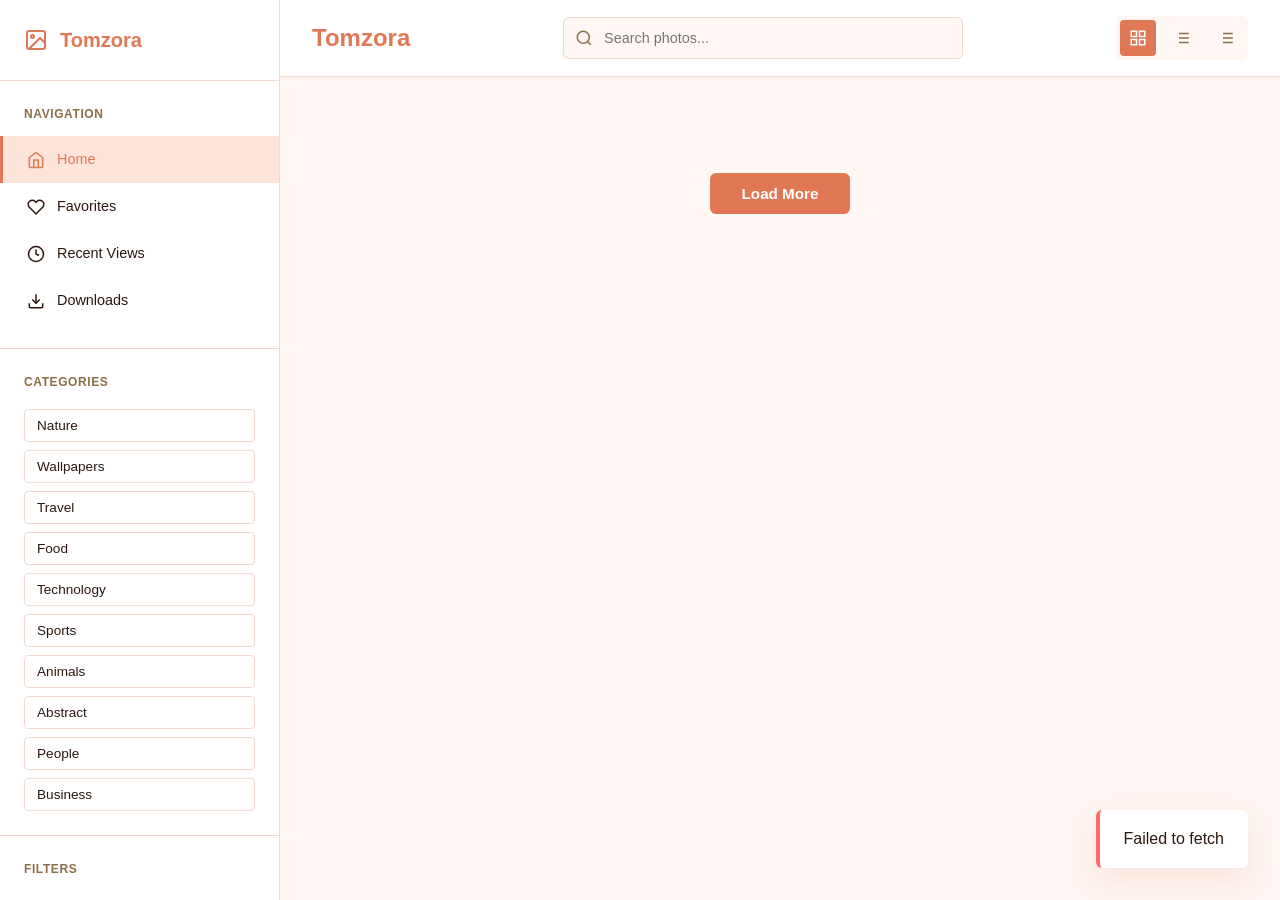
==== commit 4bb4a056: "Responsive design for screens" ====
--- a/index.html
+++ b/index.html
@@ -147,6 +147,9 @@
             </div>
         </section>
     </aside>
+
+    <!-- Sidebar Overlay (mobile backdrop) -->
+    <div id="sidebar-overlay" class="sidebar-overlay" aria-hidden="true"></div>
 
     <!-- Main Content Area -->
     <main class="main-content">
@@ -340,4 +343,4 @@
     <script src="js/lightbox.js"></script>
     <script src="js/app.js"></script>
 </body>
-</html>
+</html>
--- a/css/styles.css
+++ b/css/styles.css
@@ -140,7 +140,8 @@
   border-right: 1px solid var(--border-color);
   overflow-y: auto;
   z-index: 1000;
-  transition: transform var(--transition);
+  transition: transform var(--transition), box-shadow var(--transition);
+  transform: translateX(0);
 }
 
 .main-content {
@@ -182,11 +183,11 @@
 }
 
 .logo-text {
-  display: none;
+  display: inline;
 }
 
 .sidebar-toggle {
-  display: none;
+  display: none;  /* shown via media query on drawer screens */
   background: none;
   border: none;
   cursor: pointer;
@@ -196,6 +197,13 @@
   height: 32px;
   align-items: center;
   justify-content: center;
+  border-radius: 4px;
+  transition: all var(--transition);
+}
+
+.sidebar-toggle:hover {
+  background-color: var(--accent-light);
+  color: var(--accent-color);
 }
 
 .sidebar-toggle svg {
@@ -457,6 +465,26 @@
   color: #FFFFFF;
 }
 
+/* Sidebar Overlay (drawer backdrop) */
+.sidebar-overlay {
+  display: none;
+  position: fixed;
+  top: 0;
+  left: 0;
+  right: 0;
+  bottom: 0;
+  background-color: rgba(0, 0, 0, 0.55);
+  z-index: 90;   /* below header (100) so hamburger stays clickable */
+  transition: opacity var(--transition);
+  opacity: 0;
+}
+
+.sidebar-overlay.active {
+  display: block;
+  opacity: 1;
+  animation: fadeIn 0.25s ease;
+}
+
 .header-left {
   flex-shrink: 0;
 }
@@ -1130,38 +1158,43 @@
    9. RESPONSIVE DESIGN
    ============================================================================ */
 
-/* Tablet (768px - 1023px) */
+/* ── Drawer breakpoint: tablet + mobile (< 1024px) ──────────────────────── */
+/* On anything smaller than a proper desktop the sidebar becomes a slide-in  */
+/* drawer that is toggled by the hamburger button.                           */
 @media (max-width: 1023px) {
+  /* Sidebar becomes a drawer */
   .sidebar {
-    width: 240px;
-  }
-
+    width: 300px;
+    transform: translateX(-100%);    /* hidden off-screen by default */
+    border-right: 1px solid var(--border-color);
+    box-shadow: none;
+  }
+
+  .sidebar.open {
+    transform: translateX(0);
+    box-shadow: 4px 0 24px rgba(0, 0, 0, 0.25);
+  }
+
+  /* Main content fills full width (no sidebar offset) */
   .main-content {
-    margin-left: 240px;
-  }
-
-  .photo-grid.masonry {
-    column-count: 3;
-  }
-
-  .photo-grid.grid {
-    grid-template-columns: repeat(3, 1fr);
-  }
-
-  .skeleton-grid {
-    grid-template-columns: repeat(3, 1fr);
-  }
-
-  .logo-text {
-    display: inline;
-  }
-
-  .lightbox-nav.prev {
-    left: -50px;
-  }
-
-  .lightbox-nav.next {
-    right: -50px;
+    margin-left: 0;
+    width: 100%;
+  }
+
+  /* Show hamburger button */
+  .mobile-menu-btn {
+    display: flex;
+  }
+
+  /* Show close (×) button inside sidebar header */
+  .sidebar-toggle {
+    display: flex;
+  }
+
+  /* Show overlay when sidebar is open */
+  .sidebar.open ~ * .sidebar-overlay,
+  .sidebar-overlay.active {
+    display: block;
   }
 
   .header {
@@ -1169,8 +1202,24 @@
     gap: 1rem;
   }
 
-  .header-center {
-    max-width: 300px;
+  .photo-grid.masonry {
+    column-count: 3;
+  }
+
+  .photo-grid.grid {
+    grid-template-columns: repeat(3, 1fr);
+  }
+
+  .skeleton-grid {
+    grid-template-columns: repeat(3, 1fr);
+  }
+
+  .lightbox-nav.prev {
+    left: -50px;
+  }
+
+  .lightbox-nav.next {
+    right: -50px;
   }
 
   .content-wrapper {
@@ -1178,71 +1227,59 @@
   }
 }
 
-/* Mobile (360px - 767px) */
-@media (max-width: 767px) {
-  body {
-    flex-direction: column;
-  }
-
+/* ── Tablet (600px – 1023px) ─────────────────────────────────────────────── */
+@media (max-width: 1023px) and (min-width: 600px) {
+  .header-center {
+    max-width: 320px;
+  }
+}
+
+/* ── Mobile (< 600px) ────────────────────────────────────────────────────── */
+@media (max-width: 599px) {
   .sidebar {
-    position: fixed;
-    left: 0;
-    top: 0;
-    width: 100%;
-    height: 100%;
-    transform: translateX(-100%);
-    z-index: 999;
-    border-right: none;
-    border-bottom: none;
-  }
-
-  .sidebar.open {
-    transform: translateX(0);
-  }
-
-  .mobile-menu-btn {
-    display: flex;
-  }
-
-  .sidebar-toggle {
-    display: flex;
-  }
-
-  .main-content {
-    margin-left: 0;
-    width: 100%;
+    width: 85%;
+    max-width: 300px;
   }
 
   .header {
     flex-wrap: wrap;
-    padding: 0.75rem 1rem;
-    gap: 0.75rem;
+    padding: 0.6rem 0.875rem;
+    gap: 0.5rem;
+  }
+
+  /* Row 1: hamburger | title | view controls */
+  .mobile-menu-btn {
+    order: 1;
+    margin-right: 0.25rem;
+    flex-shrink: 0;
   }
 
   .header-left {
-    order: 1;
-  }
-
+    order: 2;
+    flex: 1;
+  }
+
+  .header-right {
+    order: 3;
+    flex-shrink: 0;
+    gap: 0.5rem;
+  }
+
+  /* Row 2: full-width search bar */
   .header-center {
-    order: 3;
+    order: 4;
     flex-basis: 100%;
     max-width: none;
   }
 
-  .header-right {
-    order: 2;
-    gap: 0.5rem;
-  }
-
-
-
   .photo-grid.masonry {
     column-count: 2;
-    column-gap: 1rem;
+    column-gap: 0.875rem;
   }
 
   .photo-grid.grid {
     grid-template-columns: repeat(2, 1fr);
+    gap: 0.875rem;
   }
 
   .skeleton-grid {
@@ -1250,12 +1287,7 @@
   }
 
   .content-wrapper {
-    padding: 1rem;
-  }
-
-  .lightbox-container {
-    gap: 1rem;
-    max-width: 95vw;
+    padding: 0.875rem;
   }
 
   .lightbox-content {
@@ -1265,7 +1297,7 @@
 
   #lightbox-image {
     max-width: 100%;
-    max-height: 400px;
+    max-height: 50vh;
   }
 
   .lightbox-info {
@@ -1279,11 +1311,11 @@
   }
 
   .lightbox-nav.prev {
-    left: -50px;
+    left: -44px;
   }
 
   .lightbox-nav.next {
-    right: -50px;
+    right: -44px;
   }
 
   .lightbox-close {
@@ -1292,14 +1324,14 @@
 
   .toast {
     bottom: 1rem;
-    right: 1rem;
-    left: 1rem;
+    right: 0.875rem;
+    left: 0.875rem;
     max-width: none;
   }
 }
 
-/* Mini Mobile (< 360px) */
-@media (max-width: 359px) {
+/* ── Mini Mobile (< 400px) ───────────────────────────────────────────────── */
+@media (max-width: 399px) {
   .photo-grid.masonry {
     column-count: 1;
   }
@@ -1313,7 +1345,7 @@
   }
 
   .header {
-    padding: 0.5rem;
+    padding: 0.5rem 0.75rem;
   }
 
   .app-title {
@@ -1321,16 +1353,21 @@
   }
 
   .search-input {
-    font-size: 0.8rem;
+    font-size: 0.85rem;
   }
 
   .content-wrapper {
-    padding: 0.75rem;
-  }
-
-  .lightbox-nav {
-    width: 36px;
-    height: 36px;
+    padding: 0.625rem;
+  }
+
+  .view-btn {
+    width: 30px;
+    height: 30px;
+  }
+
+  .view-btn svg {
+    width: 15px;
+    height: 15px;
   }
 }
 
@@ -1413,242 +1450,6 @@
   outline-offset: 2px;
 }
 
-
-/* ============================================================================
-   13. ENHANCED RESPONSIVE DESIGN - ADDITIONAL BREAKPOINTS
-   ============================================================================ */
-
-/* Small Tablet (480px - 767px) */
-@media (min-width: 480px) and (max-width: 767px) {
-  .header {
-    flex-wrap: nowrap;
-    padding: 0.75rem 1.25rem;
-  }
-
-  .header-center {
-    order: 2;
-    flex-basis: auto;
-    max-width: 250px;
-    margin: 0 auto;
-  }
-
-  .header-left {
-    order: 1;
-  }
-
-  .header-right {
-    order: 3;
-  }
-
-  .app-title {
-    font-size: 1.25rem;
-  }
-
-  .sidebar-section {
-    padding: 1.25rem;
-  }
-
-  .category-list {
-    gap: 0.75rem;
-  }
-
-  .category-btn {
-    padding: 0.75rem 1rem;
-    font-size: 0.9rem;
-  }
-
-  .photo-grid.masonry {
-    column-count: 2;
-    column-gap: 1.25rem;
-  }
-
-  .photo-grid.grid {
-    grid-template-columns: repeat(2, 1fr);
-    gap: 1.25rem;
-  }
-}
-
-/* Extra Small Mobile (360px - 479px) */
-@media (min-width: 360px) and (max-width: 479px) {
-  .header {
-    padding: 0.75rem 0.75rem;
-  }
-
-  .header-center {
-    order: 3;
-    flex-basis: 100%;
-    max-width: none;
-  }
-
-  .search-input {
-    font-size: 0.85rem;
-    padding: 0.65rem 0.65rem 0.65rem 2.25rem;
-  }
-
-  .search-icon {
-    left: 0.65rem;
-    width: 16px;
-    height: 16px;
-  }
-
-  .app-title {
-    font-size: 1.15rem;
-  }
-
-  .view-btn {
-    width: 32px;
-    height: 32px;
-  }
-
-  .view-btn svg {
-    width: 16px;
-    height: 16px;
-  }
-
-  .sidebar-section {
-    padding: 1rem;
-  }
-
-  .section-title {
-    font-size: 0.7rem;
-    margin-bottom: 0.75rem;
-  }
-
-  .category-btn {
-    padding: 0.5rem 0.65rem;
-    font-size: 0.8rem;
-  }
-
-  .filter-btn {
-    padding: 0.5rem 0.65rem;
-    font-size: 0.8rem;
-  }
-
-  .photo-grid.masonry {
-    column-count: 1;
-    column-gap: 0.75rem;
-  }
-
-  .photo-grid.grid {
-    grid-template-columns: 1fr;
-    gap: 0.75rem;
-  }
-
-  .content-wrapper {
-    padding: 0.75rem;
-  }
-
-  .photo-card {
-    margin-bottom: 0.75rem;
-  }
-}
-
-/* Ultra Small Mobile (< 360px) */
-@media (max-width: 359px) {
-  .header {
-    padding: 0.5rem;
-    gap: 0.5rem;
-  }
-
-  .header-center {
-    order: 3;
-    flex-basis: 100%;
-    max-width: none;
-  }
-
-  .search-input {
-    font-size: 0.75rem;
-    padding: 0.5rem 0.5rem 0.5rem 2rem;
-  }
-
-  .search-icon {
-    left: 0.5rem;
-    width: 14px;
-    height: 14px;
-  }
-
-  .app-title {
-    font-size: 1rem;
-  }
-
-  .view-btn {
-    width: 28px;
-    height: 28px;
-    padding: 0.25rem;
-  }
-
-  .view-btn svg {
-    width: 14px;
-    height: 14px;
-  }
-
-  .sidebar {
-    width: 100%;
-  }
-
-  .sidebar-header {
-    padding: 1rem;
-  }
-
-  .sidebar-section {
-    padding: 0.75rem;
-  }
-
-  .section-title {
-    font-size: 0.65rem;
-    margin-bottom: 0.5rem;
-  }
-
-  .category-btn {
-    padding: 0.4rem 0.5rem;
-    font-size: 0.75rem;
-  }
-
-  .filter-btn {
-    padding: 0.4rem 0.5rem;
-    font-size: 0.75rem;
-  }
-
-  .setting-select {
-    font-size: 0.75rem;
-    padding: 0.4rem;
-  }
-
-  .photo-grid.masonry {
-    column-count: 1;
-    column-gap: 0.5rem;
-  }
-
-  .photo-grid.grid {
-    grid-template-columns: 1fr;
-    gap: 0.5rem;
-  }
-
-  .content-wrapper {
-    padding: 0.5rem;
-  }
-
-  .photo-card {
-    margin-bottom: 0.5rem;
-  }
-
-  .lightbox-container {
-    gap: 0.5rem;
-  }
-
-  .lightbox-info {
-    padding: 0.75rem;
-    gap: 1rem;
-  }
-
-  .toast {
-    bottom: 0.75rem;
-    right: 0.75rem;
-    left: 0.75rem;
-    font-size: 0.8rem;
-    padding: 0.75rem 1rem;
-  }
-}
 
 /* Large Desktop (1440px and above) */
 @media (min-width: 1440px) {
@@ -1783,3 +1584,221 @@
     gap: 1rem;
   }
 }
+
+/* ============================================================================
+   14. LARGE SCREEN & TV BREAKPOINTS
+   ============================================================================ */
+
+/* Small Desktop (1024px - 1199px) */
+@media (min-width: 1024px) and (max-width: 1199px) {
+  .photo-grid.masonry {
+    column-count: 3;
+  }
+
+  .photo-grid.grid {
+    grid-template-columns: repeat(3, 1fr);
+  }
+
+  .skeleton-grid {
+    grid-template-columns: repeat(3, 1fr);
+  }
+}
+
+/* 2K Displays (2560px - 3839px) */
+@media (min-width: 2560px) {
+  .sidebar {
+    width: 400px;
+  }
+
+  .main-content {
+    margin-left: 400px;
+  }
+
+  .header {
+    padding: 1.5rem 4rem;
+  }
+
+  .header-center {
+    max-width: 700px;
+  }
+
+  .content-wrapper {
+    padding: 3.5rem 4rem;
+  }
+
+  .photo-grid.masonry {
+    column-count: 7;
+    column-gap: 2rem;
+  }
+
+  .photo-grid.grid {
+    grid-template-columns: repeat(7, 1fr);
+    gap: 2rem;
+  }
+
+  .skeleton-grid {
+    grid-template-columns: repeat(7, 1fr);
+  }
+
+  .app-title {
+    font-size: 2rem;
+  }
+
+  .logo {
+    font-size: 1.5rem;
+  }
+
+  .logo-icon {
+    width: 32px;
+    height: 32px;
+  }
+
+  .nav-link {
+    padding: 1rem 1.5rem;
+    font-size: 1rem;
+  }
+
+  .nav-link svg {
+    width: 22px;
+    height: 22px;
+  }
+
+  .category-btn,
+  .filter-btn {
+    font-size: 1rem;
+    padding: 0.6rem 1rem;
+  }
+
+  .setting-select {
+    font-size: 1rem;
+    padding: 0.6rem;
+  }
+
+  .search-input {
+    font-size: 1.1rem;
+    padding: 1rem 1rem 1rem 3rem;
+  }
+
+  .search-icon {
+    width: 22px;
+    height: 22px;
+    left: 1rem;
+  }
+
+  .view-btn {
+    width: 48px;
+    height: 48px;
+  }
+
+  .view-btn svg {
+    width: 24px;
+    height: 24px;
+  }
+}
+
+/* 4K / TV Displays (3840px+) */
+@media (min-width: 3840px) {
+  .sidebar {
+    width: 520px;
+  }
+
+  .main-content {
+    margin-left: 520px;
+  }
+
+  .header {
+    padding: 2rem 6rem;
+  }
+
+  .header-center {
+    max-width: 1000px;
+  }
+
+  .content-wrapper {
+    padding: 5rem 6rem;
+  }
+
+  .photo-grid.masonry {
+    column-count: 8;
+    column-gap: 2.5rem;
+  }
+
+  .photo-grid.grid {
+    grid-template-columns: repeat(8, 1fr);
+    gap: 2.5rem;
+  }
+
+  .skeleton-grid {
+    grid-template-columns: repeat(8, 1fr);
+  }
+
+  .app-title {
+    font-size: 2.5rem;
+  }
+
+  .logo {
+    font-size: 2rem;
+  }
+
+  .logo-icon {
+    width: 40px;
+    height: 40px;
+  }
+
+  .nav-link {
+    padding: 1.25rem 2rem;
+    font-size: 1.25rem;
+  }
+
+  .nav-link svg {
+    width: 28px;
+    height: 28px;
+  }
+
+  .section-title,
+  .nav-title {
+    font-size: 1rem;
+  }
+
+  .category-btn,
+  .filter-btn {
+    font-size: 1.2rem;
+    padding: 0.75rem 1.25rem;
+  }
+
+  .setting-select,
+  .setting-label {
+    font-size: 1.2rem;
+  }
+
+  .search-input {
+    font-size: 1.4rem;
+    padding: 1.25rem 1.25rem 1.25rem 3.5rem;
+  }
+
+  .search-icon {
+    width: 28px;
+    height: 28px;
+    left: 1.25rem;
+  }
+
+  .view-btn {
+    width: 60px;
+    height: 60px;
+  }
+
+  .view-btn svg {
+    width: 30px;
+    height: 30px;
+  }
+
+  .load-more-btn {
+    font-size: 1.2rem;
+    padding: 1rem 3rem;
+  }
+
+  .photo-card-attribution {
+    font-size: 1rem;
+    padding: 1rem 1.25rem;
+  }
+}
